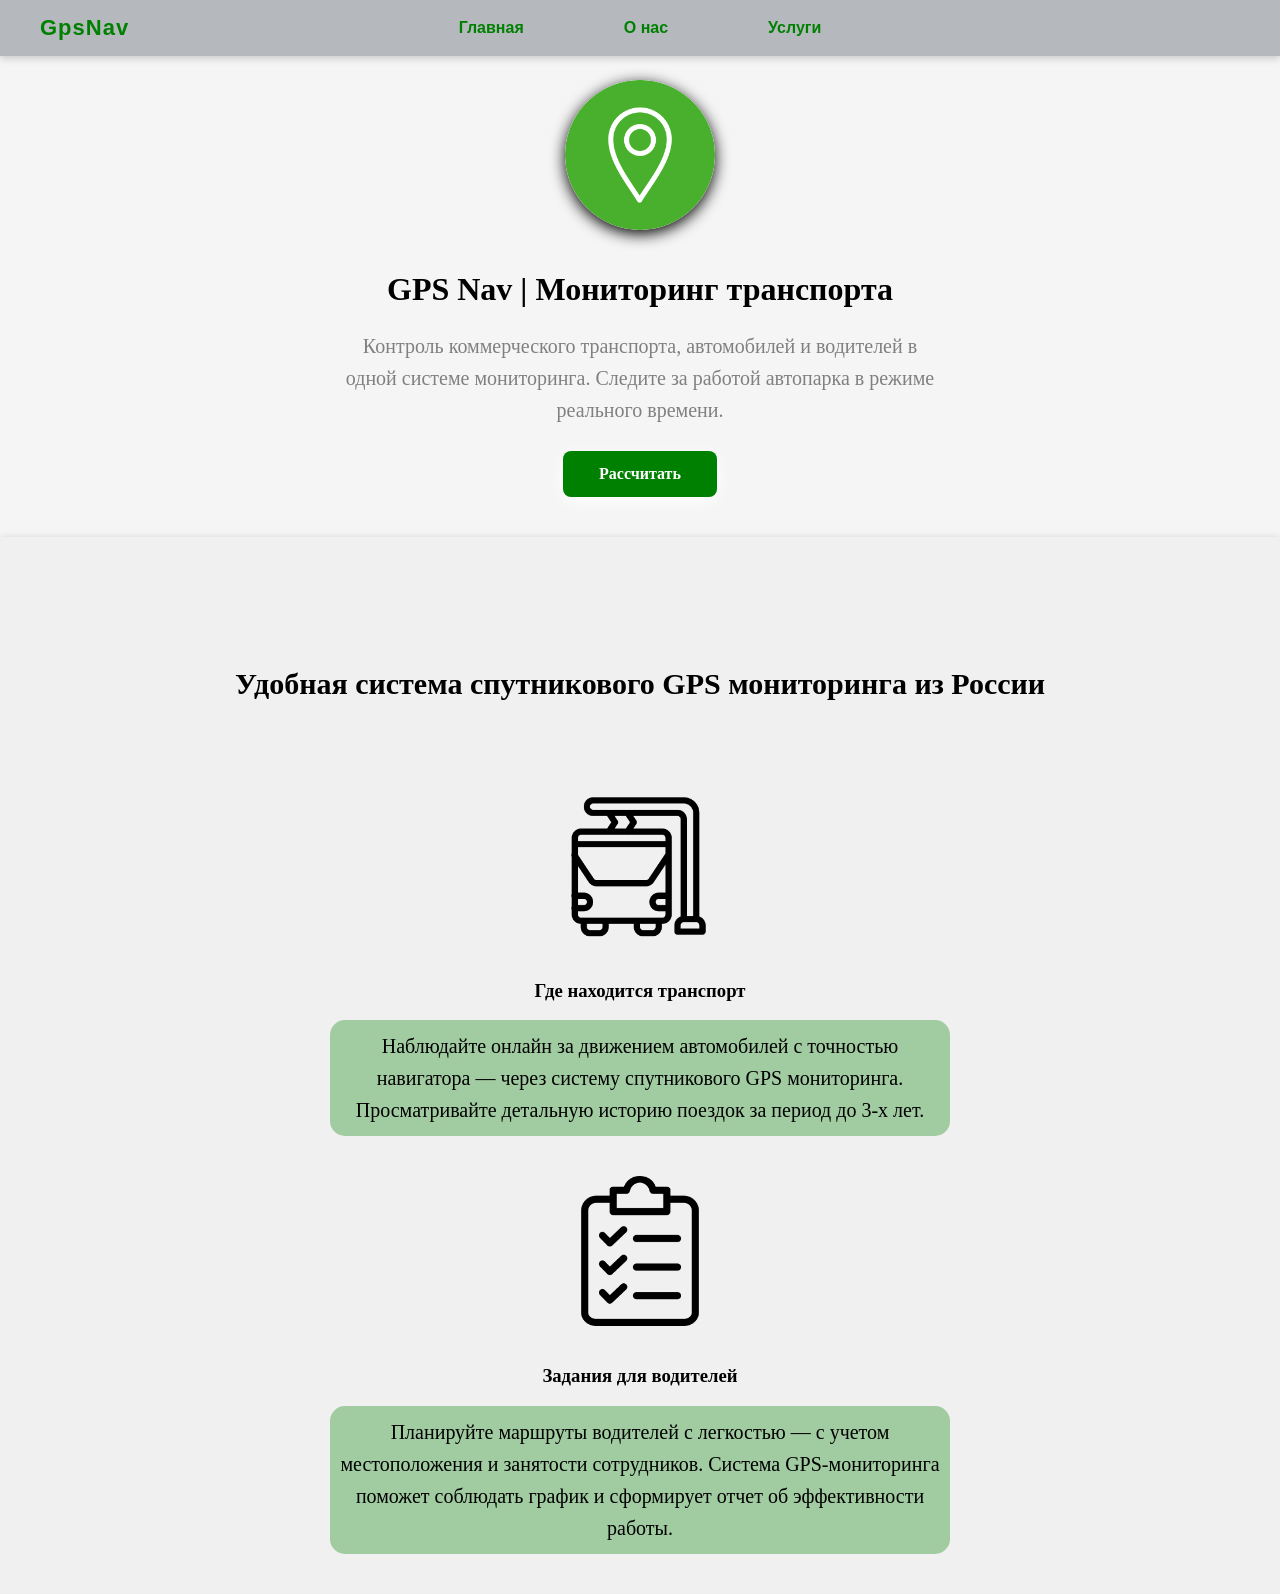
==== index.html @ fed6abd6 "Первый коммит: добавлен проект сайта" ====
<!DOCTYPE html>
<html lang="ru">

<head>
    <link rel="stylesheet" href="style.css">
    <meta charset="UTF-8">
    <meta name="viewport" content="width=device-width, initial-scale=1.0">
    <title>Document</title>
</head>

<body class="page-home">

    <nav class="navbar">
        <a href="index.html" class="logo">GpsNav</a>
        <div class="nav-links">
            <a href="index.html" class="nav-link">Главная</a>
            <a href="about.html" class="nav-link">О нас</a>
            <a href="service.html" class="nav-link">Услуги</a>
        </div>
    </nav>

    <header class="cap">
        <img src="images/circle.png" alt="Логотип" class="cap-img">
        <h1>GPS Nav | Мониторинг транспорта </h1>
        <p>Контроль коммерческого транспорта, автомобилей и водителей в одной системе мониторинга. Следите за работой
            автопарка в режиме реального времени.</p>
        <a href="service.html" class="btn">Рассчитать</a>
    </header>

    <main>
        <h2>Удобная система спутникового GPS мониторинга из России</h2>
        <img src="images/bus.png" alt="Bus" class="main-img">
        <h3>Где находится транспорт</h3>
        <p>Наблюдайте онлайн за движением автомобилей с точностью навигатора — через систему спутникового GPS
            мониторинга. Просматривайте детальную историю поездок за период до 3-х лет.</p>
        <img src="images/task.png" alt="task" class="main-img">
        <h3>Задания для водителей</h3>
        <p>Планируйте маршруты водителей с легкостью — с учетом местоположения и занятости сотрудников. Система
            GPS-мониторинга поможет соблюдать график и сформирует отчет об эффективности работы.</p>
    </main>

    <!-- <script src="scripts/main.js"></script> -->
</body>

</html>
---- style.css ----
body {
    margin: 0;
}

.navbar {
    position: fixed;
    top: 0;
    left: 0;
    width: 100%;
    background: rgb(181, 185, 189);
    display: flex;
    justify-content: space-between;
    align-items: center;
    gap: 100px;
    padding: 15px 40px;

    box-sizing: border-box;
    z-index: 1000;
    box-shadow: 0 2px 8px rgba(0, 0, 0, 0.2);
}

.logo {
    color: green;
    font-family: Arial, sans-serif;
    font-size: 22px;
    font-weight: bold;
    text-decoration: none;
    letter-spacing: 1px;
    transition: color 0.3s;
}

.logo:hover {
    color: #ffd700;
}

.nav-links {
    position: absolute;
    left: 50%;
    transform: translateX(-50%);
    display: flex;
    gap: 100px;
}

.nav-link {
    color: green;
    text-decoration: none;
    font-family: Arial, sans-serif;
    font-size: 16px;
    font-weight: bold;
    transition: color 0.3s;
}

.nav-link:hover {
    color: #ffd700;
}

header {
    padding-top: 80px;
    padding-left: 40px;
}

.cap {
    display: flex;
    flex-direction: column;
    align-items: center;
    padding: 100px 20px 40px;
    padding-top: 80px;
    background: #f5f5f5;

}

.cap p {
    text-align: center;
    color: grey;
    font-size: 20px;
    max-width: 600px;
    margin: 0;
    line-height: 1.6;
}

.cap-img {
    width: 150px;
    height: auto;
    margin-bottom: 20px;
    border-radius: 50%;
    box-shadow: 0 4px 15px;
}

.cap .btn {
    display: inline-block;
    margin-top: 25px;
    padding: 14px 36px;
    background: green;
    border-radius: 8px;
    color: white;
    font-size: 16px;
    font-weight: bold;
    text-decoration: none;
    transition: all 0.3s ease;
    box-shadow: 0 4px 16px;
}

.cap .btn:hover {
    background: #046221;
    box-shadow: 0 6px 16px green;
    transform: scale(1.1);
}

main {
    background: #f0f0f0;
    display: flex;
    flex-direction: column;
    align-items: center;
    padding: 100px 20px 40px;
    padding-top: 80px;
    box-shadow: 0 2px 8px rgba(0, 0, 0, 0.2);
}

main p {
    background: rgba(0, 128, 0, 0.328);
    padding: 10px 10px 10px;
    border-radius: 15px;
    text-align: center;
    font-size: 20px;
    max-width: 600px;
    margin: 0;
    line-height: 1.6;
}

.main-img {
    width: 150px;
    height: auto;
    margin-bottom: 20px;
    margin-top: 40px;
}

main h2 {
    font-size: 30px;
    margin: 50px;
}

.sergey {
    border-radius: 50%;
}

.calc {
    display: flex;
    flex-direction: column;
    max-width: 500px;
    width: 100%;
    margin: 0 auto;
    padding: 30px;
    background: #f0f0f0;
    border-radius: 16px;
    box-shadow: 0 4px 20px rgba(0, 0, 0, 0.1);
    border-top: 4px solid green;
}

.calc-label {
    font-size: 15px;
    font-weight: bold;
    color: green;
    margin-bottom: 8px;
    margin-top: 18px;
}

.calc-label:first-of-type {
    margin-top: 0;
}

.calc-input {
    padding: 12px 14px;
    font-size: 16px;
    border: 2px solid grey;
    border-radius: 8px;
    background: white;
    color: #333;
    cursor: pointer;
    transition: border-color 0.3s;
    font-family: inherit;
}

.calc-input:focus {
    outline: none;
    border-color: green;
}

.calc-result {
    margin-top: 25px;
    padding: 20px;
    background: #e6f5e6;
    border-radius: 12px;
    text-align: center;
    border: 2px dashed green;
    animation: fadeIn 0.4s ease;
}

.calc-result p {
    margin: 0 0 15px;
    font-size: 20px;
    color: grey;
    background: none;
    padding: 0;
    border: none;
}

#price {
    font-size: 26px;
    font-weight: bold;
    color: green;
}

@keyframes fadeIn {
    from {
        opacity: 0;
        transform: translateY(-10px);
    }

    to {
        opacity: 1;
        transform: translateY(0);
    }
}

.btn {
    display: inline-block;
    margin-top: 25px;
    padding: 14px 36px;
    background: green;
    color: white;
    font-size: 16px;
    font-weight: bold;
    text-decoration: none;
    border: none;
    border-radius: 8px;
    cursor: pointer;
    font-family: inherit;
    transition: all 0.3s ease;
    box-shadow: 0 4px 16px grey;
}

.btn:hover {
    background: darkgreen;
    box-shadow: 0 6px 20px grey;
    transform: scale(1.05);
}

.btn-confirm {
    background: darkgreen;
}
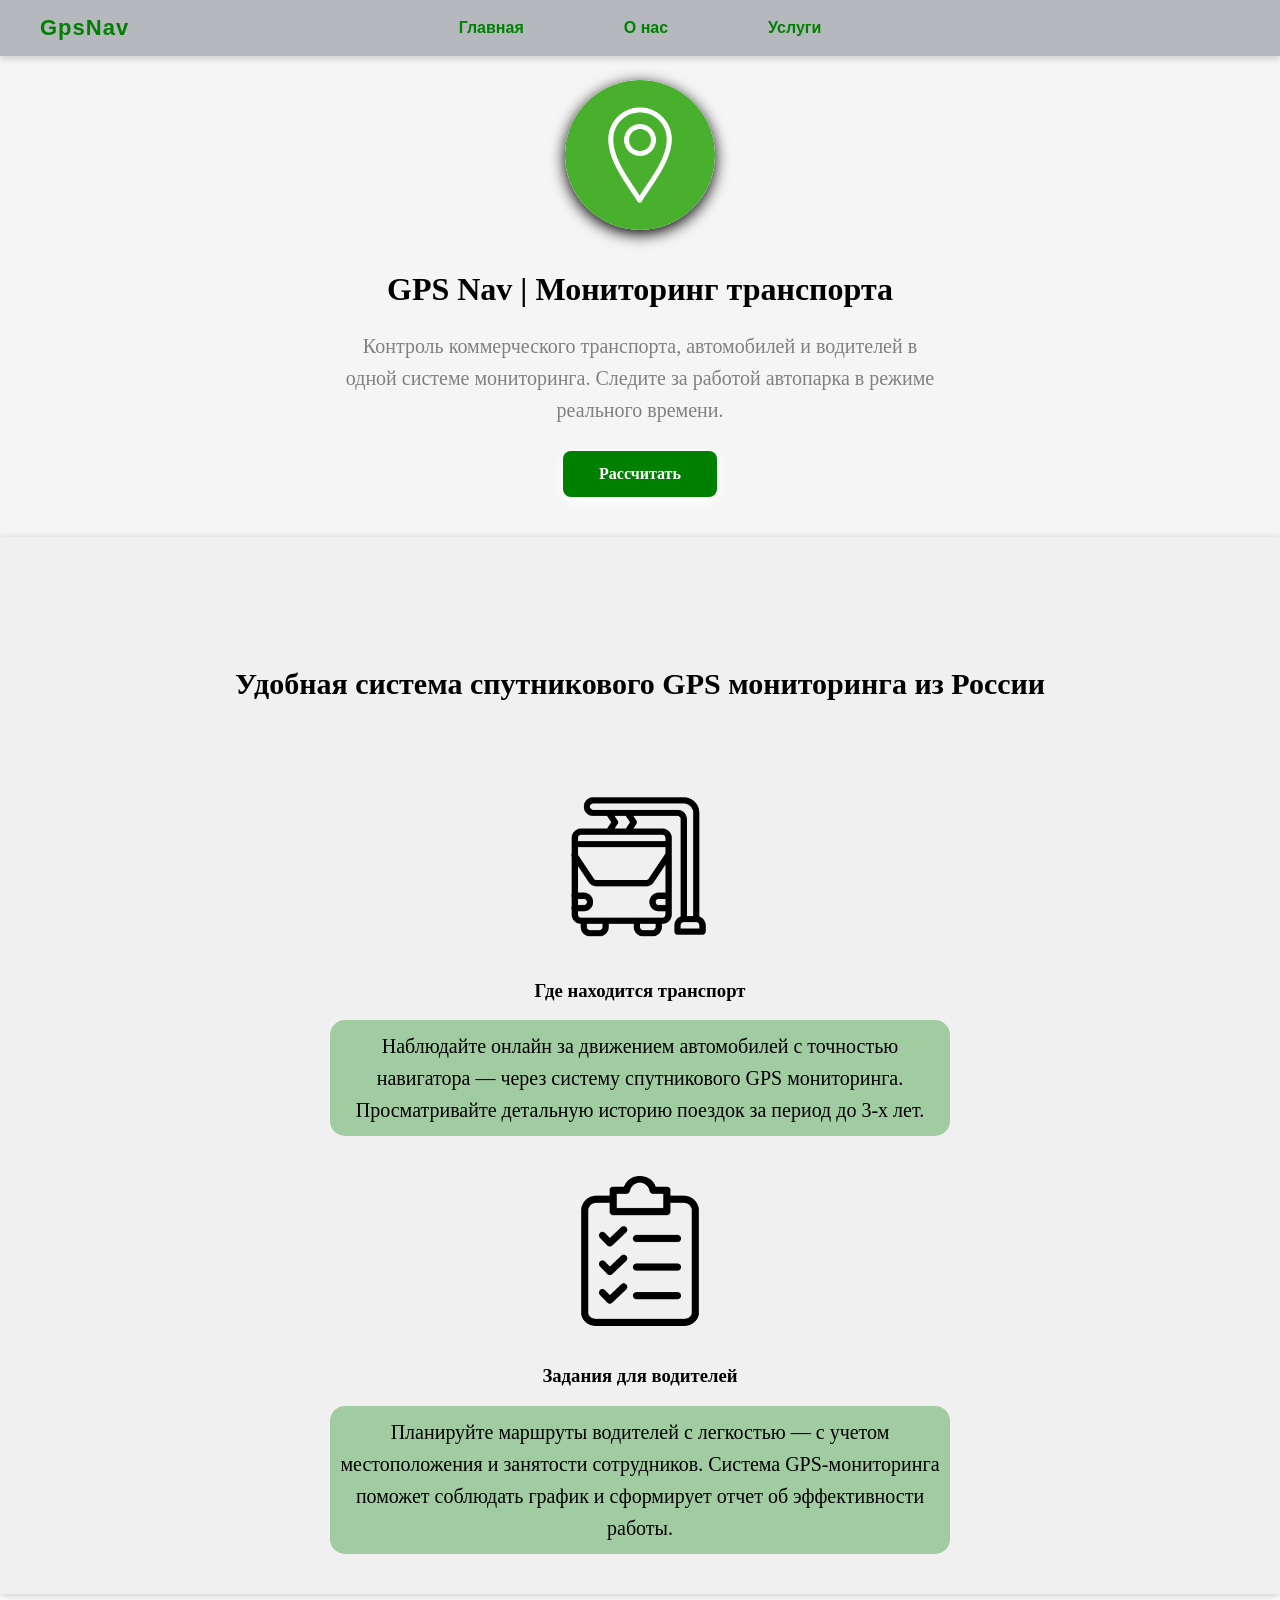
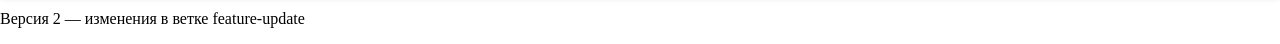
==== commit 1fb795de: "Изменения в ветке feature-update" ====
--- a/index.html
+++ b/index.html
@@ -40,6 +40,7 @@
     </main>
 
     <!-- <script src="scripts/main.js"></script> -->
+    <p>Версия 2 — изменения в ветке feature-update</p>
 </body>
 
 </html>
